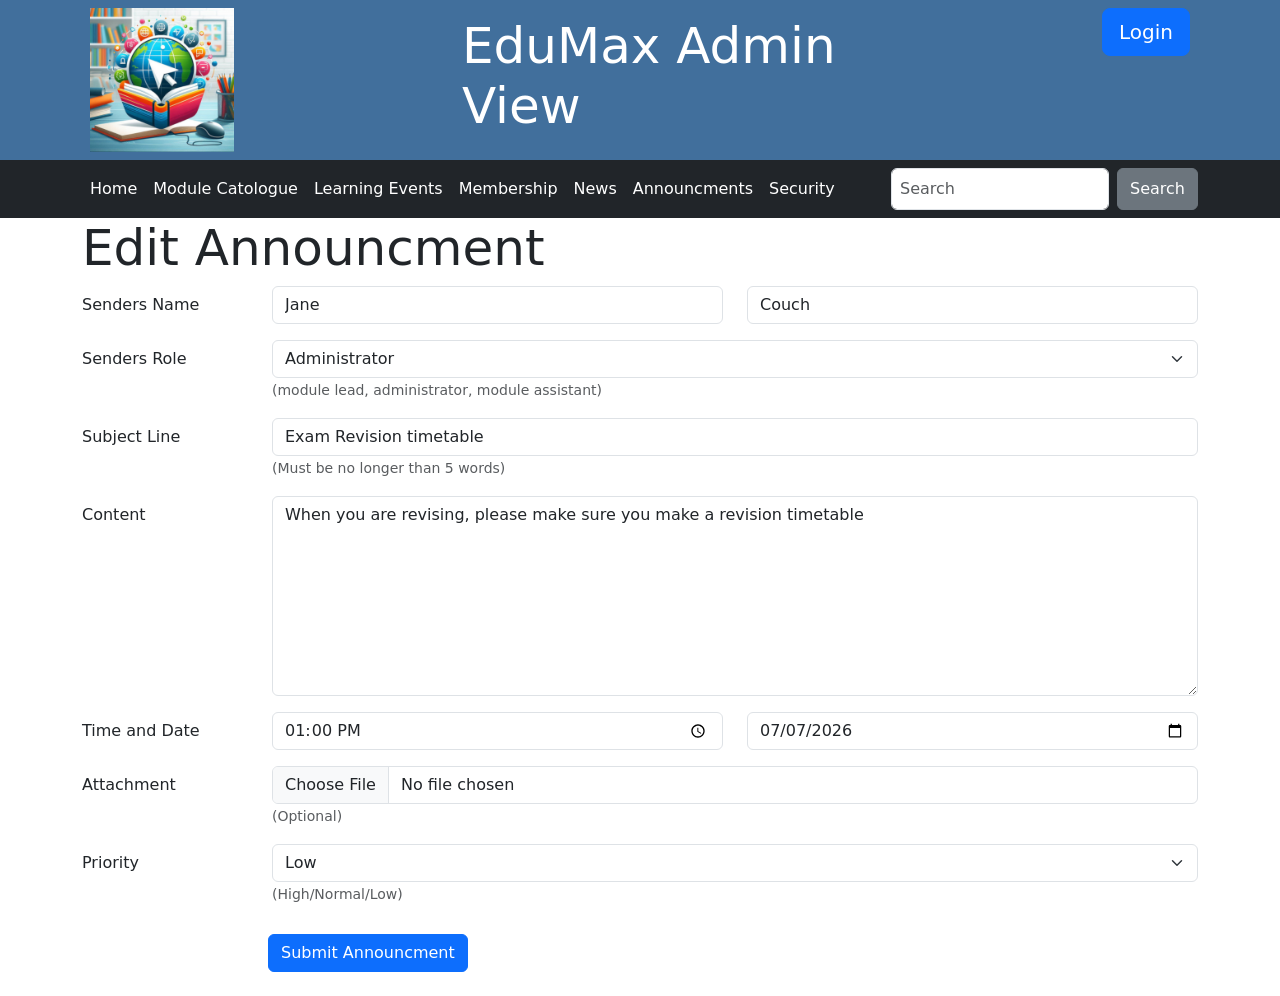
==== index.html @ 07480586 "Rename form.html to index.html" ====
<!DOCTYPE html>
<html lang="en">

<head>
    <meta charset="UTF-8">
    <meta name="viewport" content="width=device-width, initial-scale=1.0">
    <title>Document</title>
    <link href="https://cdn.jsdelivr.net/npm/bootstrap@5.3.8/dist/css/bootstrap.min.css" rel="stylesheet"
        integrity="sha384-sRIl4kxILFvY47J16cr9ZwB07vP4J8+LH7qKQnuqkuIAvNWLzeN8tE5YBujZqJLB" crossorigin="anonymous">
    <link rel="stylesheet" href="custom.css">
</head>

<body>
    <header>
        <div class="container">
            <div class="row">
                <div class="col-4">
                    <img src="EduMax_logo.png" alt="EduMax logo" class="image img-fluid p-2">
                </div>
                <div class="col-5 d-flex justify-content-center align-items-center">
                    <h1 class="header">EduMax Admin View</h1>
                </div>
                <div class="col-3 text-end">
                    <a class="btn btn-primary m-2 p- btn-lg" role="button">Login</a>
                </div>
            </div>
        </div>
    </header>
    <nav class="navbar navbar-expand-lg p-2 bg-dark" data-bs-theme="dark">
        <div class="container">
            <button class="navbar-toggler" type="button" data-bs-toggle="collapse" data-bs-target="#navbarNavAltMarkup"
                aria-controls="navbarNavAltMarkup" aria-expanded="false" aria-label="Toggle navigation">
                <span class="navbar-toggler-icon"></span>
            </button>
            <div class="collapse navbar-collapse" id="navbarNavAltMarkup">
                <div class="navbar-nav">
                    <a class="nav-link">Home</a>
                    <a class="nav-link">Module Catologue</a>
                    <a class="nav-link">Learning Events</a>
                    <a class="nav-link ">Membership</a>
                    <a class="nav-link ">News</a>
                    <a class="nav-link" aria-current="page">Announcments</a>
                    <a class="nav-link">Security</a>
                </div>
            </div>
            <form class="d-flex" role="search" data-bs-theme="light">
                <input class="form-control me-2 p-2" type="search" placeholder="Search" aria-label="Search" />
                <button class="btn btn-secondary" type="submit">Search</button>
            </form>
    </nav>
    <script src="https://cdn.jsdelivr.net/npm/bootstrap@5.3.8/dist/js/bootstrap.bundle.min.js"
        integrity="sha384-FKyoEForCGlyvwx9Hj09JcYn3nv7wiPVlz7YYwJrWVcXK/BmnVDxM+D2scQbITxI"
        crossorigin="anonymous"></script>
    <main>
        <div class="container">
            <h1>Edit Announcment</h1>
            <form>
                <div class="row mb-3">
                    <label for="inputSendersName" class="col-sm-2 col-form-label">Senders Name</label>
                    <div class="col">
                        <input type="text" class="form-control" id="inputSendersName" placeholder="First Name"
                            aria-label="First Name" value="Jane">
                    </div>
                    <div class="col">
                        <input type="text" class="form-control" id="inputSendersName" placeholder="Last Name"
                            aria-label="Last Name" value="Couch">
                    </div>
                </div>
                <div class="row mb-3">
                    <label for="selectRole" class="col-sm-2 col-form-label">Senders Role</label>
                    <div class="col">
                        <select id="selectRole" class="form-select" aria-label="Role Selector">
                            <option>Select Role</option>
                            <option value="1">Module lead</option>
                            <option value="2" selected>Administrator</option>
                            <option value="3">Module assistant</option>
                        </select>
                        <span class="form-text">
                            (module lead, administrator, module assistant)
                        </span>
                    </div>
                </div>
                <div class="row mb-3">
                    <label for="inputSubjectLine" class="col-sm-2 col-form-label">Subject Line</label>
                    <div class="col">
                        <input type="text" id="inputSubjectLine" class="form-control"
                            placeholder="e.g revision time table" aria-label="Subject Line" value="Exam Revision timetable ">
                        <span class="form-text">
                            (Must be no longer than 5 words)
                        </span>
                    </div>
                </div>
                <div class="row mb-3">
                    <label for="subjectContent" class="col-sm-2 col-form-label">Content</label>
                    <div class="col">
                        <textarea class="form-control" placeholder="e.g please make sure that you revise using this revision table"
                            id="subjectContent" >When you are revising, please make sure you make a revision timetable</textarea>
                    </div>
                </div>
                <div class="row mb-3">
                    <label for="SelectTimeAndDate" class="col-sm-2 col-form-label">Time and Date</label>
                    <div class="col">
                        <input type="time" class="form-control" id="SelectTimeAndDate" aria-label="Time" value="13:00">
                    </div>
                    <div class="col">
                        <input type="date" class="form-control" id="SelectTimeAndDate" aria-label="Date" value="2026-07-07">
                    </div>
                </div>
                <div class="row mb-3">
                    <label for="SelectAttachment" class="col-sm-2 col-form-label">Attachment</label>
                    <div class="col">
                        <input class="form-control" type="file" id="SelectAttachment" aria-label="attachment">
                        <span class="form-text" value="Revision timetable">
                            (Optional)
                        </span>
                    </div>
                </div>
                <div class="row mb-3">
                    <label for="SelectPriority" class="col-sm-2 col-form-label">Priority</label>
                    <div class="col">
                        <select id="SelectPriority" class="form-select" aria-label="Priority Selector">
                            <option selected>Select Priority</option>
                            <option value="1">High</option>
                            <option value="2">Normal</option>
                            <option value="3" selected>Low</option>
                        </select>
                        <span class="form-text">
                            (High/Normal/Low)
                        </span>
                        <div class="row">
                    <div class="col p-2">
                        <button type="button" class="submit btn btn-primary">Submit Announcment</button>
                    </div>
            </form>
        </div>
    </main>
</body>

</html>
---- custom.css ----
header {
    background-color: #416f9c;
    color: rgb(255, 255, 255);
}

.image {
    max-width: 160px;
}

.navbar-nav .nav-link {
    color: white;
}

h1 {
    font-size: 50px;
}

textarea {
    width: 100%;
    height: 200px;
}

.submit{
    margin-top: 20px;
}
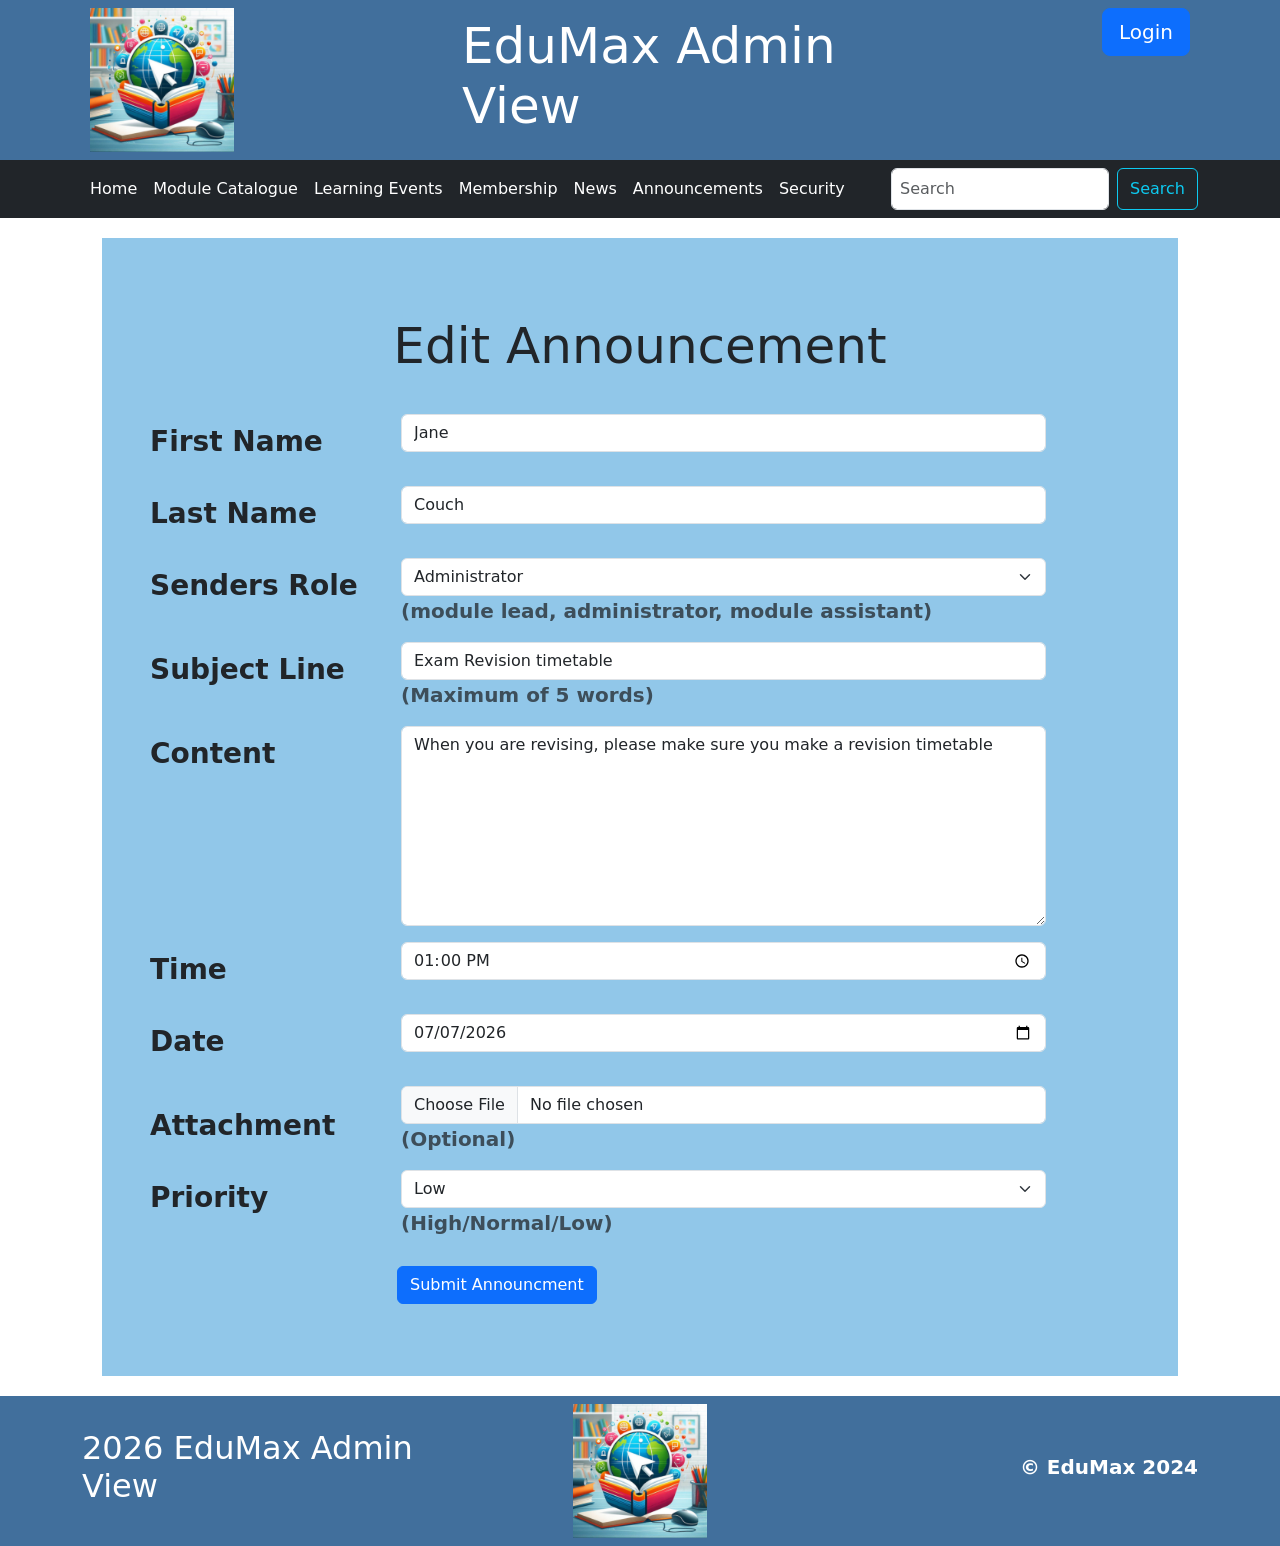
==== commit 4c25c8a0: "Merge branch 'main' of https://github.com/tomwhelan393-coder/Responsive-Form-Implementation" ====
--- a/index.html
+++ b/index.html
@@ -13,6 +13,7 @@
 <body>
     <header>
         <div class="container">
+            <!-- EduMax Header -->
             <div class="row">
                 <div class="col-4">
                     <img src="EduMax_logo.png" alt="EduMax logo" class="image img-fluid p-2">
@@ -26,7 +27,8 @@
             </div>
         </div>
     </header>
-    <nav class="navbar navbar-expand-lg p-2 bg-dark" data-bs-theme="dark">
+    <nav class="navbar navbar-expand-lg p-2 bg-dark" data-bs-theme="dark" aria-label="Main navigation">
+        <!-- EduMax Navbar -->
         <div class="container">
             <button class="navbar-toggler" type="button" data-bs-toggle="collapse" data-bs-target="#navbarNavAltMarkup"
                 aria-controls="navbarNavAltMarkup" aria-expanded="false" aria-label="Toggle navigation">
@@ -35,105 +37,153 @@
             <div class="collapse navbar-collapse" id="navbarNavAltMarkup">
                 <div class="navbar-nav">
                     <a class="nav-link">Home</a>
-                    <a class="nav-link">Module Catologue</a>
+                    <a class="nav-link">Module Catalogue</a>
                     <a class="nav-link">Learning Events</a>
                     <a class="nav-link ">Membership</a>
                     <a class="nav-link ">News</a>
-                    <a class="nav-link" aria-current="page">Announcments</a>
+                    <a class="nav-link" aria-current="page">Announcements</a>
                     <a class="nav-link">Security</a>
                 </div>
             </div>
             <form class="d-flex" role="search" data-bs-theme="light">
+                <!-- Search box for navbar-->
                 <input class="form-control me-2 p-2" type="search" placeholder="Search" aria-label="Search" />
-                <button class="btn btn-secondary" type="submit">Search</button>
+                <button class="btn btn-outline-info" type="submit">Search</button>
             </form>
+        </div>
     </nav>
     <script src="https://cdn.jsdelivr.net/npm/bootstrap@5.3.8/dist/js/bootstrap.bundle.min.js"
         integrity="sha384-FKyoEForCGlyvwx9Hj09JcYn3nv7wiPVlz7YYwJrWVcXK/BmnVDxM+D2scQbITxI"
         crossorigin="anonymous"></script>
     <main>
         <div class="container">
-            <h1>Edit Announcment</h1>
-            <form>
+            <!-- Announcement form -->
+            <form action="https://students.open.ac.uk/mct/tm252/reflect/reflect.php" class="p-5 form" method="post">
+                <h1 class="announcement text-center ">Edit Announcement</h1>
+                <input type="hidden" name="item_ID" value="30001000-5000-654321fedcba">
                 <div class="row mb-3">
-                    <label for="inputSendersName" class="col-sm-2 col-form-label">Senders Name</label>
-                    <div class="col">
-                        <input type="text" class="form-control" id="inputSendersName" placeholder="First Name"
-                            aria-label="First Name" value="Jane">
-                    </div>
-                    <div class="col">
-                        <input type="text" class="form-control" id="inputSendersName" placeholder="Last Name"
-                            aria-label="Last Name" value="Couch">
+                    <!-- First and last name form fields-->
+                    <label for="inputFirstName" class="col-sm-3 col-form-label fw-bold fs-3">First Name</label>
+                    <div class="col-lg-8 col-sm-9">
+                        <input type="text" class="form-control" id="inputFirstName" placeholder="First Name"
+                            aria-label="First Name" value="Jane" name="First name">
                     </div>
                 </div>
                 <div class="row mb-3">
-                    <label for="selectRole" class="col-sm-2 col-form-label">Senders Role</label>
-                    <div class="col">
-                        <select id="selectRole" class="form-select" aria-label="Role Selector">
+                    <label for="inputLastName" class="col-sm-3 col-form-label fw-bold fs-3">Last Name</label>
+                    <div class="col-lg-8 col-sm-9">
+                        <input type="text" class="form-control" id="inputLastName" placeholder="Last Name"
+                            aria-label="Last Name" value="Couch" name="Last Name">
+                    </div>
+                </div>
+                <div class="row mb-3">
+                    <label for="selectRole" class="col-sm-3 col-form-label fw-bold fs-3">Senders Role</label>
+                    <div class="col-lg-8 col-sm-9">
+                        <!-- Role selection form field-->
+                        <select id="selectRole" class="form-select" aria-label="Role Selector" name="Role">
                             <option>Select Role</option>
-                            <option value="1">Module lead</option>
-                            <option value="2" selected>Administrator</option>
-                            <option value="3">Module assistant</option>
+                            <option value="Module lead">Module lead</option>
+                            <option value="Administrator" selected>Administrator</option>
+                            <option value="Module assistant">Module assistant</option>
                         </select>
-                        <span class="form-text">
+                        <span class="form-text fs-5 fw-bold">
+                            <!-- The three options from role selector -->
                             (module lead, administrator, module assistant)
                         </span>
                     </div>
                 </div>
                 <div class="row mb-3">
-                    <label for="inputSubjectLine" class="col-sm-2 col-form-label">Subject Line</label>
-                    <div class="col">
+                    <label for="inputSubjectLine" class="col-sm-3 col-form-label fw-bold fs-3">Subject Line</label>
+                    <div class="col-lg-8 col-sm-9">
+                        <!-- Subject line form field-->
                         <input type="text" id="inputSubjectLine" class="form-control"
-                            placeholder="e.g revision time table" aria-label="Subject Line" value="Exam Revision timetable ">
-                        <span class="form-text">
-                            (Must be no longer than 5 words)
+                            placeholder="e.g revision time table" aria-label="Subject Line"
+                            value="Exam Revision timetable " name="Subject Line">
+                        <span class="form-text fs-5 fw-bold">
+                            <!-- Shows user that they should only input maximum of 5 words-->
+                            (Maximum of 5 words)
                         </span>
                     </div>
                 </div>
                 <div class="row mb-3">
-                    <label for="subjectContent" class="col-sm-2 col-form-label">Content</label>
-                    <div class="col">
-                        <textarea class="form-control" placeholder="e.g please make sure that you revise using this revision table"
-                            id="subjectContent" >When you are revising, please make sure you make a revision timetable</textarea>
+                    <label for="subjectContent" class="col-sm-3 col-form-label fw-bold fs-3">Content</label>
+                    <div class="col-lg-8 col-sm-9">
+                        <!-- Content form field-->
+                        <textarea class="form-control"
+                            placeholder="e.g please make sure that you revise using this revision table"
+                            id="subjectContent"
+                            name="Subject Content">When you are revising, please make sure you make a revision timetable</textarea>
                     </div>
                 </div>
+                <!-- form field for time-->
                 <div class="row mb-3">
-                    <label for="SelectTimeAndDate" class="col-sm-2 col-form-label">Time and Date</label>
-                    <div class="col">
-                        <input type="time" class="form-control" id="SelectTimeAndDate" aria-label="Time" value="13:00">
-                    </div>
-                    <div class="col">
-                        <input type="date" class="form-control" id="SelectTimeAndDate" aria-label="Date" value="2026-07-07">
+                    <label for="SelectTime" class="col-sm-3 col-form-label fw-bold fs-3">Time</label>
+                    <div class="col-lg-8 col-sm-9">
+                        <input type="time" class="form-control" id="SelectTime" aria-label="Time" value="13:00"
+                            name="Time">
                     </div>
                 </div>
+
+                <!-- form fields for date-->
                 <div class="row mb-3">
-                    <label for="SelectAttachment" class="col-sm-2 col-form-label">Attachment</label>
-                    <div class="col">
+                    <label for="SelectDate" class="col-sm-3 col-form-label fw-bold fs-3">Date</label>
+                    <div class="col-lg-8 col-sm-9">
+                        <input type="date" class="form-control" id="SelectDate" aria-label="Date"
+                        value="2026-07-07" name="Date">
+                    </div>
+                </div>
+
+                <div class="row mb-3 align-items-end">
+                    <label for="SelectAttachment" class="col-sm-3 col-form-label fw-bold fs-3">Attachment</label>
+                    <div class="col-lg-8 col-sm-9">
+                        <!-- Form field for attachment-->
                         <input class="form-control" type="file" id="SelectAttachment" aria-label="attachment">
-                        <span class="form-text" value="Revision timetable">
+                        <span class="form-text fs-5 fw-bold">
                             (Optional)
                         </span>
                     </div>
                 </div>
                 <div class="row mb-3">
-                    <label for="SelectPriority" class="col-sm-2 col-form-label">Priority</label>
-                    <div class="col">
-                        <select id="SelectPriority" class="form-select" aria-label="Priority Selector">
-                            <option selected>Select Priority</option>
-                            <option value="1">High</option>
-                            <option value="2">Normal</option>
-                            <option value="3" selected>Low</option>
+                    <label for="SelectPriority" class="col-sm-3 col-form-label fw-bold fs-3">Priority</label>
+                    <div class="col-lg-8 col-sm-9">
+                        <!-- form field for selecting priority-->
+                        <select id="SelectPriority" class="form-select" aria-label="Priority Selector" name="Priority">
+                            <option value="Select Priority">Select Priority</option>
+                            <option value="High">High</option>
+                            <option value="Normal">Normal</option>
+                            <option value="Low" selected>Low</option>
                         </select>
-                        <span class="form-text">
+                        <span class="form-text fs- fw-bold fs-5">
                             (High/Normal/Low)
                         </span>
                         <div class="row">
-                    <div class="col p-2">
-                        <button type="button" class="submit btn btn-primary">Submit Announcment</button>
+                            <div class="col p-2">
+                                <button type="submit" class="submit btn btn-primary" aria-label="Submit announcement button">Submit Announcment</button>
+                            </div>
+                        </div>
                     </div>
+                </div>
             </form>
         </div>
     </main>
+
+    <footer>
+        <div class="container">
+            <!-- EduMax footer-->
+            <div class="row">
+                <div class="col-4 d-flex align-items-center">
+                    <h2>2026 EduMax Admin View</h2>
+                </div>
+                <div class="col-4 d-flex align-items-center justify-content-center">
+                    <img src="EduMax_logo.png" alt="EduMax logo" class="footer-image img-fluid p-2" aria-label="EduMax logo image">
+                </div>
+                <div class="col d-flex  align-items-center justify-content-end EduMax">
+                    <!-- copyright notice -->
+                    <h1 class="EduMax">&copy; EduMax 2024</h1>
+                </div>
+            </div>
+        </div>
+    </footer>
 </body>
 
 </html>
--- a/custom.css
+++ b/custom.css
@@ -1,19 +1,29 @@
-header {
+/*
+    Styling for header
+*/
+header{
     background-color: #416f9c;
     color: rgb(255, 255, 255);
 }
-
 .image {
     max-width: 160px;
-}
-
-.navbar-nav .nav-link {
-    color: white;
 }
 
 h1 {
     font-size: 50px;
 }
+
+
+/*
+    Styling for navbar
+*/
+.navbar-nav .nav-link {
+    color: white;
+}
+
+/*
+    Styling for form elements
+*/
 
 textarea {
     width: 100%;
@@ -22,4 +32,32 @@
 
 .submit{
     margin-top: 20px;
+}
+
+.announcement{
+    padding: 30px;
+}
+
+.EduMax{
+    font-size: 20px;
+    font-weight: bold;
+}
+
+
+/*
+    Styling for footer
+*/
+
+.form{
+    background-color: rgb(145, 199, 233);
+    margin: 20px;
+}
+
+.footer-image{
+    max-width: 150px;
+}
+
+footer{
+    background-color: #416f9c;
+    color: rgb(255, 255, 255);
 }
